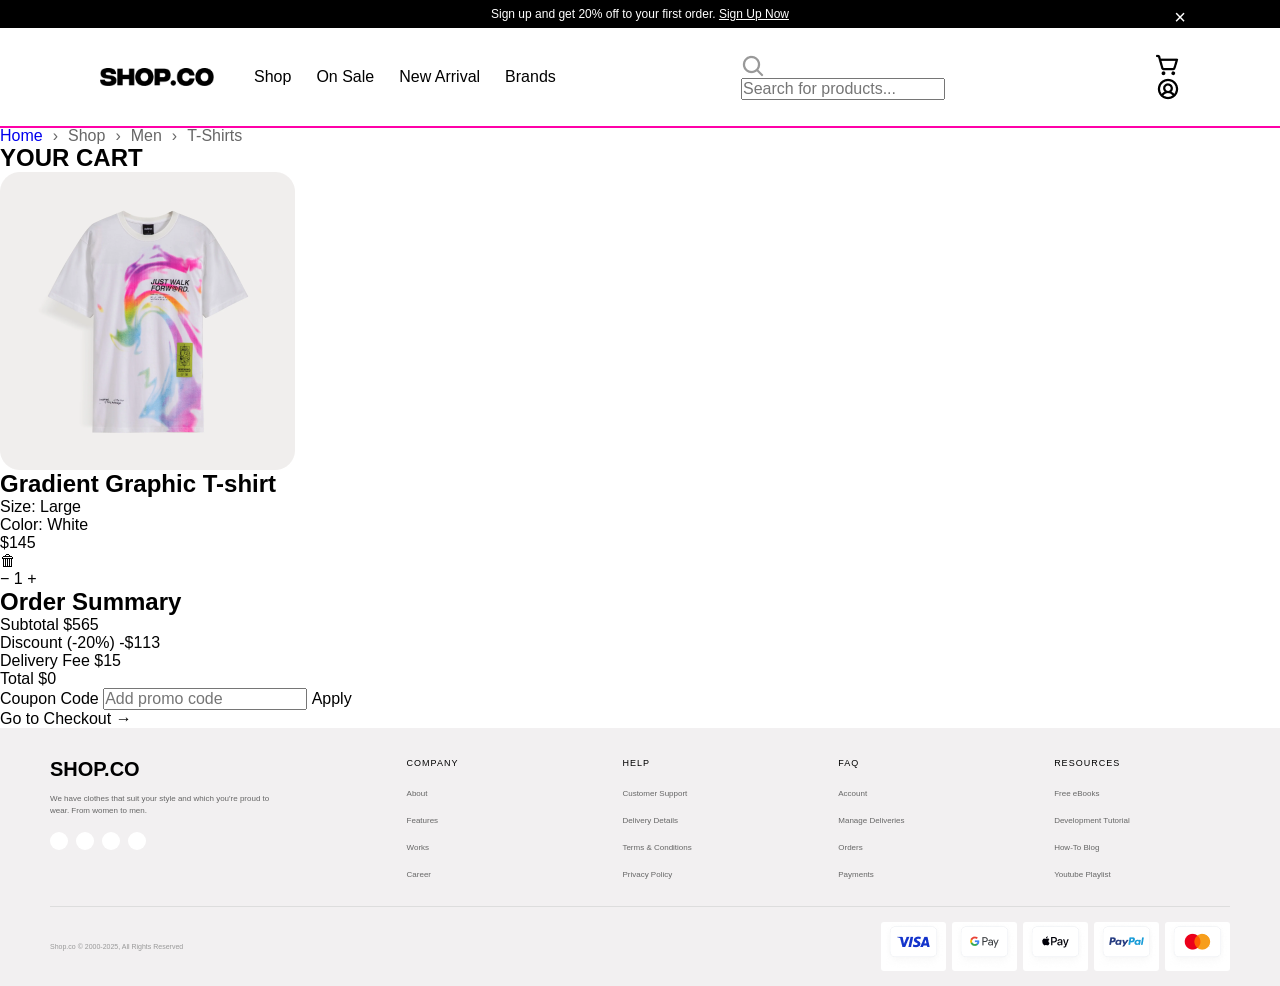
==== cart.html @ 3aab360f "update" ====
<!doctype html>
<html lang="en">

<head>
    <meta charset="UTF-8" />
    <meta name="viewport" content="width=device-width, initial-scale=1.0" />
    <title>Shop.co</title>
    <link rel="stylesheet" href="./main.css" />
</head>

<body>
    <aside class="signup-banner">
        <p class="signup-banner__text">
            Sign up and get 20% off to your first order.
            <a href="#" class="signup-banner__link">Sign Up Now</a>
        </p>

        <button type="button" class="signup-banner__close-btn">&times;</button>
    </aside>

    <main>
        <header class="site-header">
            <nav class="site-header__nav">
                <a href="index.html" class="site-header__logo-link"><img src="/assets/images/SHOP.CO.png"
                        alt="Shop.co Logo " class="site-header__logo" /></a>

                <ul class="site-header__menu">
                    <li class="site-header__menu-item">
                        <a href="" class="site-header__link">Shop</a>
                    </li>
                    <li class="site-header__menu-item">
                        <a href="" class="site-header__link">On Sale</a>
                    </li>
                    <li class="site-header__menu-item">
                        <a href="" class="site-header__link">New Arrival</a>
                    </li>
                    <li class="site-header__menu-item">
                        <a href="" class="site-header__link">Brands</a>
                    </li>
                </ul>

                <div class="site-header__search">
                    <img src="/assets/icons/search.png" alt="Search Icon" class="site-header__search-icon" />
                    <input type="search" placeholder="Search for products..." class="site-header__search-input" />
                </div>

                <div class="site-header__actions">
                    <a href="cart.html"><img src="/assets/icons/cart.png" alt="Go to cart" /></a>
                    <a href=""><img src="/assets/icons/account.png" alt="Account Login" /></a>
                </div>
            </nav>
        </header>

        <section class="cart-page">

            <nav class="product-page__breadcrumbs">
                <a href="index.html" class="product-page__breadcrumb">Home</a>
                <span class="product-page__breadcrumb">›</span>
                <span class="product-page__breadcrumb">Shop</span>
                <span class="product-page__breadcrumb">›</span>
                <span class="product-page__breadcrumb">Men</span>
                <span class="product-page__breadcrumb">›</span>
                <span class="product-page__breadcrumb">T-Shirts</span>
            </nav>


            <h1 class="cart__title">YOUR CART</h1>


            <div class="cart__content">

                <!-- Cart Items -->
                <div class="cart__items">

                    <!-- Cart Item -->
                    <article class="cart-item">

                        <div class="cart-item__image">
                            <img src="./assets/images/products/product 10.png" alt="Gradient Graphic T-shirt">
                        </div>

                        <div class="cart-item__details">

                            <h2 class="cart-item__name">
                                Gradient Graphic T-shirt
                            </h2>

                            <p class="cart-item__option">
                                Size: <span>Large</span>
                            </p>

                            <p class="cart-item__option">
                                Color: <span>White</span>
                            </p>

                            <p class="cart-item__price">
                                $145
                            </p>

                        </div>

                        <button type="button" class="cart-item__remove" aria-label="Remove Gradient Graphic T-shirt">
                            🗑
                        </button>

                        <div class="cart-item__quantity">

                            <button type="button" class="cart-item__quantity-button" aria-label="Decrease quantity">
                                −
                            </button>

                            <span class="cart-item__quantity-value">
                                1
                            </span>

                            <button type="button" class="cart-item__quantity-button" aria-label="Increase quantity">
                                +
                            </button>

                        </div>

                    </article>
                </div>


                <!-- Order Summary -->
                <aside class="order-summary">

                    <h2 class="order-summary__title">
                        Order Summary
                    </h2>

                    <div class="order-summary__row">
                        <span class="order-summary__label">
                            Subtotal
                        </span>
                        <span class="order-summary__value">
                            $565
                        </span>

                    </div>

                    <div class="order-summary__row">

                        <span class="order-summary__label">
                            Discount (-20%)
                        </span>

                        <span class="order-summary__value order-summary__value--discount">
                            -$113
                        </span>

                    </div>


                    <div class="order-summary__row">
                        <span class="order-summary__label">
                            Delivery Fee
                        </span>

                        <span class="order-summary__value">
                            $15
                        </span>
                    </div>


                    <div class="order-summary__total">
                        <span class="order-summary__total-label">
                            Total
                        </span>

                        <span class="order-summary__total-value">
                            $0
                        </span>
                    </div>

                    <form class="order-summary__coupon">

                        <label for="coupon-code" class="order-summary__coupon-label">
                            Coupon Code
                        </label>

                        <input type="text" id="coupon-code" class="order-summary__coupon-input"
                            placeholder="Add promo code">

                        <button type="submit" class="order-summary__coupon-button">
                            Apply
                        </button>

                    </form>

                    <button type="button" class="order-summary__checkout">
                        Go to Checkout
                        <span>→</span>
                    </button>

                </aside>

            </div>

        </section>

    </main>

    <footer class="site-footer">

        <div class="site-footer__container">

            <!-- Footer Main Content -->

            <div class="site-footer__main">

                <!-- Brand -->
                <div class="site-footer__brand">

                    <a href="index.html" class="site-footer__logo">
                        SHOP.CO
                    </a>

                    <p class="site-footer__description">
                        We have clothes that suit your style and
                        which you're proud to wear. From women to men.
                    </p>


                    <!-- Social Media -->

                    <div class="site-footer__social">

                        <a href="#" class="site-footer__social-link" aria-label="Twitter">
                            <img src="/assets/icons/twitter.png" alt="">
                        </a>

                        <a href="#" class="site-footer__social-link" aria-label="Facebook">
                            <img src="/assets/icons/facebook.png" alt="">
                        </a>

                        <a href="#" class="site-footer__social-link" aria-label="Instagram">
                            <img src="/assets/icons/instagram.png" alt="">
                        </a>

                        <a href="#" class="site-footer__social-link" aria-label="GitHub">
                            <img src="/assets/icons/github.png" alt="">
                        </a>

                    </div>

                </div>


                <!-- Company -->

                <nav class="site-footer__column">

                    <h2 class="site-footer__heading">
                        COMPANY
                    </h2>

                    <ul class="site-footer__links">

                        <li class="site-footer__item">
                            <a href="#" class="site-footer__link">
                                About
                            </a>
                        </li>

                        <li class="site-footer__item">
                            <a href="#" class="site-footer__link">
                                Features
                            </a>
                        </li>

                        <li class="site-footer__item">
                            <a href="#" class="site-footer__link">
                                Works
                            </a>
                        </li>

                        <li class="site-footer__item">
                            <a href="#" class="site-footer__link">
                                Career
                            </a>
                        </li>

                    </ul>

                </nav>


                <!-- Help -->

                <nav class="site-footer__column">

                    <h2 class="site-footer__heading">
                        HELP
                    </h2>

                    <ul class="site-footer__links">

                        <li class="site-footer__item">
                            <a href="#" class="site-footer__link">
                                Customer Support
                            </a>
                        </li>

                        <li class="site-footer__item">
                            <a href="#" class="site-footer__link">
                                Delivery Details
                            </a>
                        </li>

                        <li class="site-footer__item">
                            <a href="#" class="site-footer__link">
                                Terms & Conditions
                            </a>
                        </li>

                        <li class="site-footer__item">
                            <a href="#" class="site-footer__link">
                                Privacy Policy
                            </a>
                        </li>

                    </ul>

                </nav>


                <!-- FAQ -->

                <nav class="site-footer__column">

                    <h2 class="site-footer__heading">
                        FAQ
                    </h2>

                    <ul class="site-footer__links">

                        <li class="site-footer__item">
                            <a href="#" class="site-footer__link">
                                Account
                            </a>
                        </li>

                        <li class="site-footer__item">
                            <a href="#" class="site-footer__link">
                                Manage Deliveries
                            </a>
                        </li>

                        <li class="site-footer__item">
                            <a href="#" class="site-footer__link">
                                Orders
                            </a>
                        </li>

                        <li class="site-footer__item">
                            <a href="#" class="site-footer__link">
                                Payments
                            </a>
                        </li>

                    </ul>

                </nav>


                <!-- Resources -->

                <nav class="site-footer__column">

                    <h2 class="site-footer__heading">
                        RESOURCES
                    </h2>

                    <ul class="site-footer__links">

                        <li class="site-footer__item">
                            <a href="#" class="site-footer__link">
                                Free eBooks
                            </a>
                        </li>

                        <li class="site-footer__item">
                            <a href="#" class="site-footer__link">
                                Development Tutorial
                            </a>
                        </li>

                        <li class="site-footer__item">
                            <a href="#" class="site-footer__link">
                                How-To Blog
                            </a>
                        </li>

                        <li class="site-footer__item">
                            <a href="#" class="site-footer__link">
                                Youtube Playlist
                            </a>
                        </li>

                    </ul>

                </nav>

            </div>


            <!-- Footer Bottom -->

            <div class="site-footer__bottom">

                <p class="site-footer__copyright">
                    Shop.co © 2000-2025, All Rights Reserved
                </p>


                <div class="site-footer__payments">

                    <img src="/assets/images/payments/visa.png" alt="Visa" class="site-footer__payment">

                    <img src="/assets/images/payments/mastercard.png" alt="Mastercard" class="site-footer__payment">

                    <img src="/assets/images/payments/paypal.png" alt="PayPal" class="site-footer__payment">

                    <img src="/assets/images/payments/applepay.png" alt="Apple Pay" class="site-footer__payment">

                    <img src="/assets/images/payments/googlepay.png " class="site-footer__payment">

                </div>

            </div>

        </div>

    </footer>
    <script src="/js/productdetails.js"></script>
</body>


</html>
---- main.css ----
* {
  margin: 0;
  padding: 0;
  box-sizing: border-box;
}

html {
  scroll-behavior: smooth;
}

body {
  font-family: Arial, Helvetica, sans-serif;
  color: #000000;
}

button,
input {
  font: inherit;
}

button {
  border: none;
  background: none;
  cursor: pointer;
}

ul {
  list-style: none;
}

img {
  display: block;
  max-width: 100%;
}

.signup-banner {
  position: relative;
  display: flex;
  align-items: center;
  justify-content: center;
  width: 100%;
  min-height: 28px;
  background-color: #000000;
  color: #ffffff;
}
.signup-banner__text {
  font-size: 12px;
}
.signup-banner__link {
  color: #ffffff;
  text-decoration: underline;
}
.signup-banner__link:hover {
  opacity: 0.75;
}
.signup-banner__close-btn {
  background-color: transparent;
  position: absolute;
  top: 20%;
  right: 90px;
  bottom: 30px;
  color: white;
  width: 20px;
  height: 20px;
  cursor: pointer;
  font-size: 20px;
}
.signup-banner__close-btn:hover {
  opacity: 0.7;
}

.site-header {
  width: 100%;
  height: 100px;
  background-color: #ffffff;
  border-bottom: 2px solid #ff00a8;
}
.site-header__nav {
  display: flex;
  align-items: center;
  justify-content: space-between;
  height: 100%;
  margin: 0 100px 0 100px;
}
.site-header__logo-link {
  display: block;
  align-items: center;
  flex-shrink: 0;
}
.site-header__logo {
  display: block;
  width: 114px;
  height: auto;
}
.site-header__menu {
  display: flex;
  align-items: center;
  gap: 25px;
  list-style: none;
  margin-left: 40px;
  padding: 0;
}
.site-header__menu__menu-item {
  text-decoration: none;
}
.site-header__link {
  display: flex;
  align-items: center;
  color: #000000;
  text-decoration: none;
}
.site-header__link:hover {
  opacity: 0.7;
}
.site-header__search {
  position: relative;
  flex: 1;
  max-width: 415px;
  margin-left: auto;
}

.hero {
  position: relative;
  display: flex;
  width: 100%;
  overflow: hidden;
  background-color: #f2f0f1;
}
.hero__content {
  position: relative;
  z-index: 2;
  padding-top: 66px;
  padding-left: 72px;
}
.hero__title {
  width: 650px;
  height: auto;
  line-height: 0.85;
  margin: 0;
  color: #000000;
  font-size: 64px;
  font-weight: 900;
  letter-spacing: -2.5px;
}
.hero__subtitle {
  position: relative;
  padding-left: 10px;
  max-width: 500px;
  margin-top: 18px;
  font-weight: 400;
  color: #666666;
  font-size: 13px;
  line-height: 1.5;
}
.hero__cta-btn {
  background-color: #000000;
  color: #ffffff;
  width: 26%;
  height: 40px;
  border-radius: 55px;
  margin-top: 16px;
  font-weight: 500;
  cursor: pointer;
}
.hero__cta-btn:hover {
  background-color: #2c2828;
  transform: translateY(-1px);
}
.hero__statistics {
  display: flex;
  align-items: center;
  margin-top: 34px;
  height: 74px;
}
.hero__stats {
  padding: 0 20px;
  border-right: 1px solid #d7d7d7;
}
.hero__stats:first-child {
  padding-left: 0;
}
.hero__stats:last-child {
  border-right: none;
}
.hero__stats h3 {
  margin: 0;
  font-size: 30px;
  font-weight: 700;
  line-height: 1;
}
.hero__stats p {
  color: rgba(0, 0, 0, 0.6);
  line-height: 1.3;
  font-size: 11px;
  margin-top: 5px;
}

.hero-image {
  position: absolute;
  top: 0;
  right: 0;
  width: 100%;
  height: 100%;
  display: flex;
  align-items: flex-end;
  justify-content: flex-end;
  z-index: 1;
}
.hero-image img {
  display: block;
  width: 100%;
  height: 100%;
  -o-object-fit: contain;
     object-fit: contain;
  -o-object-position: bottom right;
     object-position: bottom right;
}

.brands-showing {
  width: 100%;
  border: 2px solid black;
  height: 122px;
  background-color: #000000;
  display: flex;
  align-items: center;
}
.brands-showing__list {
  width: 100%;
  display: flex;
  align-items: center;
  justify-content: space-evenly;
}

.product-section {
  width: 100%;
  display: flex;
  align-items: center;
  justify-content: center;
  position: relative;
}
.product-section__title {
  position: absolute;
  top: 60px;
  font-weight: 700;
  font-size: 48px;
  line-height: 100%;
  height: 50px;
}
.product-section__container {
  display: flex;
  align-items: center;
  justify-content: space-evenly;
  margin-top: 140px;
  gap: 25px;
}
.product-section a {
  position: absolute;
  top: 100%;
  left: 50%;
  transform: translate(-50%, -50%);
  margin-top: 65px;
}

.product-section2 {
  width: 100%;
  display: flex;
  align-items: center;
  justify-content: center;
  position: relative;
}
.product-section2__title {
  position: absolute;
  top: 160px;
  font-weight: 700;
  font-size: 48px;
  line-height: 100%;
  height: 50px;
}
.product-section2__container {
  display: flex;
  align-items: center;
  justify-content: space-evenly;
  margin-top: 240px;
  gap: 25px;
}
.product-section2 a {
  position: absolute;
  top: 100%;
  left: 50%;
  transform: translate(-50%, -50%);
  margin-top: 65px;
}

.product-card {
  cursor: pointer;
}

.dress-style {
  width: 100%;
  padding: 40px 0;
  background-color: #ffffff;
}
.dress-style__container {
  width: calc(100% - 32px);
  max-width: 1080px;
  margin: 80px 100px;
  padding: 30px 24px;
  background-color: #f2f0f1;
  border-radius: 16px;
}
.dress-style__title {
  margin: 0 0 24px;
  color: #000000;
  font-size: 26px;
  font-weight: 900;
  line-height: 1;
  text-align: center;
  text-transform: uppercase;
  letter-spacing: -0.8px;
}
.dress-style__grid {
  display: grid;
  /* FIXED: Changed from 108px to 190px or 240px so models/dresses are actually visible */
  grid-template-columns: repeat(3, 1fr);
  grid-template-rows: repeat(2, 240px);
  gap: 16px; /* Slightly wider gap looks cleaner for cards */
}
.dress-style__card {
  position: relative;
  width: 100%; /* FIXED: Forces card to fill its grid slot width */
  height: 100%; /* FIXED: Forces card to fill its grid slot height */
  overflow: hidden;
  border-radius: 12px; /* Standard card curve */
  background-color: #ffffff;
  /* Modifiers integrated inside the nesting */
}
.dress-style__card--casual {
  grid-column: 1;
  grid-row: 1;
}
.dress-style__card--casual .dress-style__image {
  -o-object-position: center 20%;
     object-position: center 20%;
}
.dress-style__card--casual { /* Higher crop for portrait look */ }
.dress-style__card--formal {
  grid-column: 2/4;
  grid-row: 1;
}
.dress-style__card--formal .dress-style__image {
  -o-object-position: center 30%;
     object-position: center 30%;
}
.dress-style__card--formal { /* Wide landscape card crop */ }
.dress-style__card--party {
  grid-column: 1/3;
  grid-row: 2;
}
.dress-style__card--party .dress-style__image {
  -o-object-position: center 30%;
     object-position: center 30%;
}
.dress-style__card--party { /* Wide landscape card crop */ }
.dress-style__card--gym {
  grid-column: 3;
  grid-row: 2;
}
.dress-style__card--gym .dress-style__image {
  -o-object-position: center 15%;
     object-position: center 15%;
}
.dress-style__card--gym { /* Higher crop for vertical fitness photos */ }
.dress-style__image {
  position: absolute;
  top: 0;
  left: 0;
  width: 100%;
  height: 100%;
  display: block;
  -o-object-fit: cover;
     object-fit: cover; /* Keeps aspect ratio clean */
  z-index: 1;
}
.dress-style__name {
  position: absolute;
  top: 20px; /* Clean padding from top */
  left: 24px; /* Clean padding from left */
  z-index: 2;
  margin: 0;
  color: #000000;
  font-size: 18px; /* Slightly larger for design hierarchy */
  font-weight: 700;
  line-height: 1;
  pointer-events: none;
}

.testimonials {
  width: 100%;
  height: 480px;
}
.testimonials__container {
  margin: 0 auto;
  width: 1180px;
}
.testimonials__header {
  display: flex;
  align-items: center;
  justify-content: space-between;
}
.testimonials__title {
  margin: 0;
  color: #000000;
  font-size: 48px;
  font-weight: 900;
  line-height: 1;
}
.testimonials__controls {
  display: flex;
  align-items: center;
  gap: 12px;
}
.testimonials__controls {
  border: none;
  cursor: pointer;
}
.testimonials__controls:hover {
  opacity: 0.55;
}

.testimonials_list {
  display: flex;
  align-items: center;
  justify-content: space-between;
  gap: 20px;
  margin-top: 40px;
}

.testimonial-card {
  height: 240px;
  width: 400px;
  border: 2px solid #c4c2c2;
  border-radius: 12px;
  padding: 28px 32px;
  align-items: center;
  gap: 5px .testimonial-card __customer;
  gap-display: flex;
  gap-align-items: center;
}
.testimonial-card__stars {
  color: #ffc633;
  font-size: 22px;
}
.testimonial-card__name {
  font-size: 20px;
  font-weight: 700;
}
.testimonial-card__verified {
  color: #ffffff;
  background-color: #00a67d;
  width: 12px;
  height: 12px;
  display: flex;
  align-items: center;
  justify-content: center;
  border-radius: 50%;
  font-size: 8px;
}
.testimonial-card__review {
  margin-top: 12px;
  color: #666666;
  line-height: 1.4;
}

.newsletter {
  width: 100%;
  height: 300px;
}
.newsletter__container {
  width: auto;
  height: 180px;
  margin: 0 100px 0 100px;
  background-color: #000000;
  color: #ffffff;
  border-radius: 30px;
  padding: 43px 0 43px 64px;
  display: flex;
  align-items: center;
  justify-content: space-between;
  gap: 200px;
}
.newsletter__title {
  width: 90%;
  font-size: 40px;
  font-weight: 800;
  line-height: 1;
}

.newsletter__form {
  width: 450px;
  margin-right: 64px;
  display: flex;
  flex-direction: column;
  gap: 7px;
}

.newsletter__label {
  position: absolute;
  width: 1px;
  height: 1px;
  overflow: hidden;
}

.newsletter__input {
  width: 100%;
  height: 38px;
  padding: 0 14px;
  border: none;
  border-radius: 20px;
  background-color: #ffffff;
  font-size: 8px;
  outline: none;
}

.newsletter__input::-moz-placeholder {
  color: #999999;
  font-size: 12px;
  padding-left: 5px;
}

.newsletter__input::placeholder {
  color: #999999;
  font-size: 12px;
  padding-left: 5px;
}

.newsletter__button {
  width: 100%;
  height: 38px;
  border: none;
  border-radius: 20px;
  background-color: #ffffff;
  color: #000000;
  font-size: 12px;
  font-weight: 500;
  cursor: pointer;
}

.newsletter__button:hover {
  background-color: #eeeeee;
}

.site-footer {
  width: 100%;
  height: auto;
  padding: 30px 0 15px;
  background-color: #f2f0f1;
  color: #000000;
}

.site-footer__container {
  width: calc(100% - 72px);
  max-width: 1180px;
  margin: 0 auto;
}

/* --------------------------------
   Main Footer
-------------------------------- */
.site-footer__main {
  display: grid;
  grid-template-columns: 1.8fr repeat(4, 1fr);
  gap: 40px;
  padding-bottom: 25px;
}

/* --------------------------------
   Brand
-------------------------------- */
.site-footer__logo {
  display: inline-block;
  margin-bottom: 12px;
  color: #000000;
  font-size: 20px;
  font-weight: 900;
  text-decoration: none;
}

.site-footer__description {
  max-width: 220px;
  margin: 0;
  color: #666666;
  font-size: 8px;
  line-height: 1.5;
}

/* --------------------------------
   Social Icons
-------------------------------- */
.site-footer__social {
  display: flex;
  gap: 8px;
  margin-top: 15px;
}

.site-footer__social-link {
  display: flex;
  align-items: center;
  justify-content: center;
  width: 18px;
  height: 18px;
  border-radius: 50%;
  background-color: #ffffff;
}

.site-footer__social-link img {
  width: 10px;
  height: 10px;
  -o-object-fit: contain;
     object-fit: contain;
}

/* --------------------------------
   Footer Columns
-------------------------------- */
.site-footer__column {
  min-width: 0;
}

.site-footer__heading {
  margin: 0 0 14px;
  font-size: 9px;
  font-weight: 500;
  letter-spacing: 1px;
}

.site-footer__links {
  display: flex;
  flex-direction: column;
  gap: 9px;
  margin: 0;
  padding: 0;
  list-style: none;
}

.site-footer__link {
  color: #666666;
  font-size: 8px;
  text-decoration: none;
}

.site-footer__link:hover {
  color: #000000;
}

/* --------------------------------
   Bottom Footer
-------------------------------- */
.site-footer__bottom {
  display: flex;
  align-items: center;
  justify-content: space-between;
  padding-top: 15px;
  border-top: 1px solid #dddddd;
}

.site-footer__copyright {
  margin: 0;
  color: #999999;
  font-size: 7px;
}

.site-footer__payments {
  display: flex;
  align-items: center;
  gap: 6px;
}

.site-footer__payment {
  -o-object-fit: contain;
     object-fit: contain;
  background-color: #ffffff;
  border-radius: 3px;
}

.product-page {
  padding-left: 100px;
}
.product-page__breadcrumbs {
  display: flex;
  gap: 10px;
  font-size: 16px;
  line-height: 100%;
  font-weight: 400;
  color: rgba(0, 0, 0, 0.6);
}
.product-page__breadcrumb {
  text-decoration: none;
}

.product-details {
  width: 100%;
  display: grid;
  grid-template-columns: repeat(2, 450px);
  gap: 40px;
  margin-top: 36px;
}
.product-details__image-container {
  width: 450px;
  height: 530px;
}
.product-details__image {
  width: 450px;
  height: auto;
}
.product-details__content {
  padding: 10px 0;
}
.product-details__title {
  font-size: 40px;
  font-weight: 800;
}
.product-details__rating {
  display: flex;
  align-items: center;
  justify-content: flex-start;
  gap: 10px;
}
.product-details__stars {
  color: #ffc633;
  font-size: 25px;
}
.product-details__rating-value {
  display: flex;
  align-items: center;
  font-size: 20px;
  margin-top: 5px;
}
.product-details__pricing {
  margin-top: 15px;
  font-weight: 700;
  font-size: 32px;
}
.product-details__description, .product-details__option {
  font-weight: 400;
  font-size: 16px;
  line-height: 22px;
  color: rgba(0, 0, 0, 0.6);
  margin-top: 20px;
}
.product-details__purchase {
  display: flex;
  gap: 15px;
  margin-top: 25px;
}
.product-details__quantity {
  width: 150px;
  display: flex;
  align-items: center;
  justify-content: space-between;
  width: 140px;
  padding: 8px 15px;
  background-color: #F0EEED;
  border-radius: 20px;
  font-size: 20px;
  cursor: pointer;
}
.product-details__add-button {
  background-color: #000000;
  width: 400px;
  color: #ffffff;
  border-radius: 60px;
  padding: 15px;
  font-weight: 500;
}

.login-page {
  width: 100%;
  height: auto;
}
.login-page__container {
  width: 40%;
  height: 400px;
  border-radius: 20px;
  background-color: #F0F2F1;
  display: flex;
  flex-direction: column;
  align-items: center;
  margin-left: 65vh;
  margin-top: 10vh;
  padding-top: 50px;
  gap: 25px;
}
.login-page__email, .login-page__password {
  border-radius: 50%;
}
.login-page__email-input, .login-page__password-input {
  width: 100%;
  height: 40px;
  font-size: 20px;
  border-radius: 15px;
  padding: 0 20px;
  background-color: #F0F2F1;
  border: solid #d0d4d4;
}
.login-page__btn {
  width: 22%;
  height: 50px;
  border-radius: 15px;
  background-color: #000000;
  color: #ffffff;
  border: none;
}
.login-page__btn:hover {
  background-color: rgb(54, 53, 53);
  box-shadow: 0 4px 6px -1px rgba(37, 99, 235, 0.2);
  transform: translateY(1px);
}/*# sourceMappingURL=main.css.map */
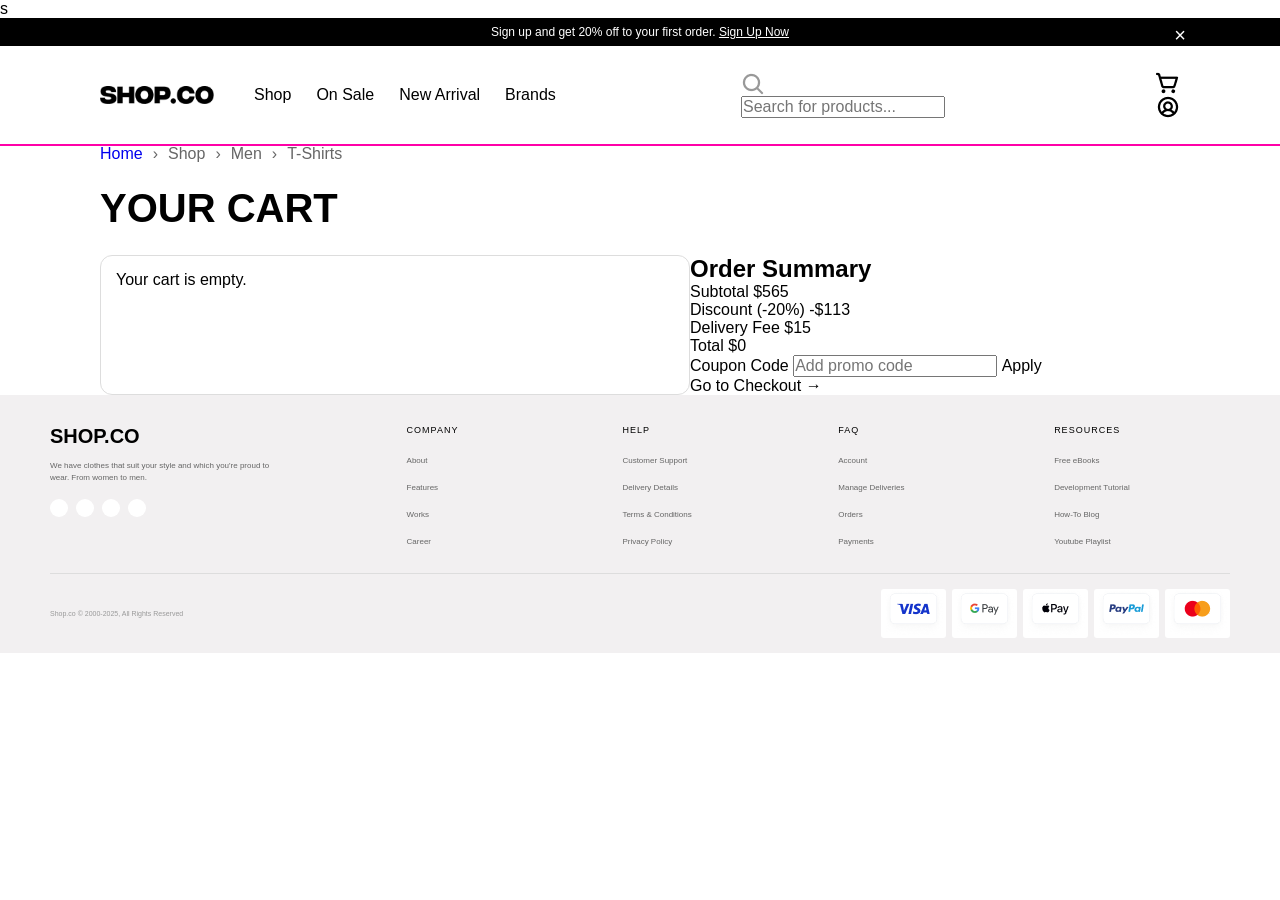
==== commit d9f56351: "not done" ====
--- a/cart.html
+++ b/cart.html
@@ -5,10 +5,10 @@
     <meta charset="UTF-8" />
     <meta name="viewport" content="width=device-width, initial-scale=1.0" />
     <title>Shop.co</title>
-    <link rel="stylesheet" href="./main.css" />
+    <link rel="stylesheet" href="main.css" />
 </head>
 
-<body>
+<body>s
     <aside class="signup-banner">
         <p class="signup-banner__text">
             Sign up and get 20% off to your first order.
@@ -53,14 +53,14 @@
 
         <section class="cart-page">
 
-            <nav class="product-page__breadcrumbs">
-                <a href="index.html" class="product-page__breadcrumb">Home</a>
-                <span class="product-page__breadcrumb">›</span>
-                <span class="product-page__breadcrumb">Shop</span>
-                <span class="product-page__breadcrumb">›</span>
-                <span class="product-page__breadcrumb">Men</span>
-                <span class="product-page__breadcrumb">›</span>
-                <span class="product-page__breadcrumb">T-Shirts</span>
+            <nav class="cart-page__breadcrumbs">
+                <a href="index.html" class="cart-page__breadcrumb">Home</a>
+                <span class="cart-page__breadcrumb">›</span>
+                <span class="cart-page__breadcrumb">Shop</span>
+                <span class="cart-page__breadcrumb">›</span>
+                <span class="cart-page__breadcrumb">Men</span>
+                <span class="cart-page__breadcrumb">›</span>
+                <span class="cart-page__breadcrumb">T-Shirts</span>
             </nav>
 
 
@@ -73,9 +73,9 @@
                 <div class="cart__items">
 
                     <!-- Cart Item -->
-                    <article class="cart-item">
-
-                        <div class="cart-item__image">
+                    <article class="cart__item">
+
+                        <div class="cart__item__image">
                             <img src="./assets/images/products/product 10.png" alt="Gradient Graphic T-shirt">
                         </div>
 
@@ -434,7 +434,8 @@
         </div>
 
     </footer>
-    <script src="/js/productdetails.js"></script>
+    <script src="/js/product.js"></script>
+    <script src="/js/cart.js"></script>
 </body>
 
 
--- a/main.css
+++ b/main.css
@@ -814,4 +814,42 @@
   background-color: rgb(54, 53, 53);
   box-shadow: 0 4px 6px -1px rgba(37, 99, 235, 0.2);
   transform: translateY(1px);
+}
+
+.cart-page {
+  padding-left: 100px;
+}
+.cart-page__breadcrumbs {
+  display: flex;
+  gap: 10px;
+  font-size: 16px;
+  line-height: 100%;
+  font-weight: 400;
+  color: rgba(0, 0, 0, 0.6);
+}
+.cart-page__breadcrumb {
+  text-decoration: none;
+}
+
+.cart__title {
+  font-weight: 700;
+  font-size: 40px;
+  letter-spacing: 0%;
+  margin-top: 24px;
+}
+
+.cart__content {
+  margin-top: 24px;
+  width: 100%;
+  display: flex;
+}
+.cart__items {
+  width: 50%;
+  border: 1px solid #ddd;
+  border-radius: 12px;
+  padding: 15px;
+}
+
+.cart__item {
+  display: flex;
 }/*# sourceMappingURL=main.css.map */
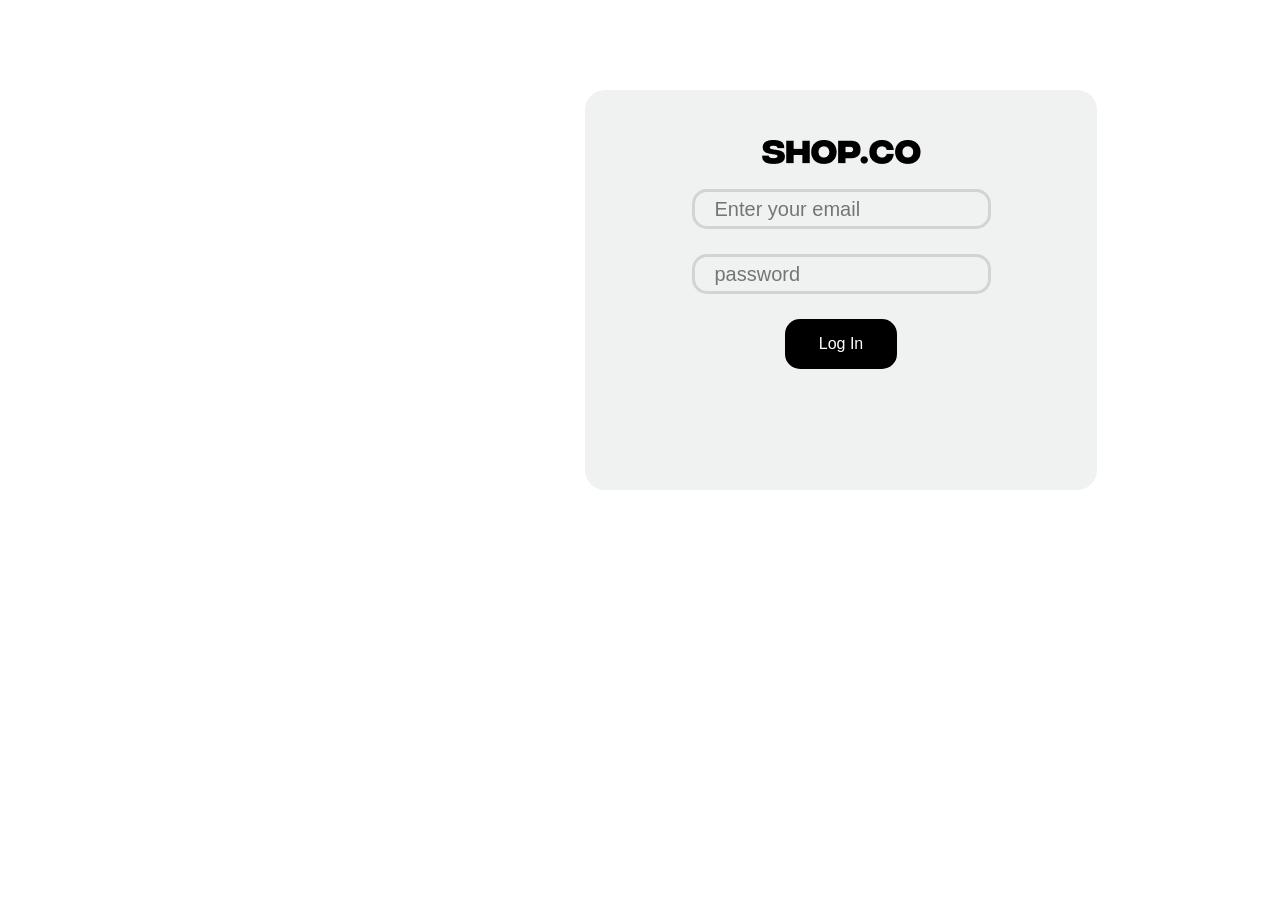
==== commit 3add71fe: "done" ====
--- a/cart.html
+++ b/cart.html
@@ -70,12 +70,12 @@
             <div class="cart__content">
 
                 <!-- Cart Items -->
-                <div class="cart__items">
+                <div class="cart-items">
 
                     <!-- Cart Item -->
-                    <article class="cart__item">
-
-                        <div class="cart__item__image">
+                    <article class="cart-item">
+
+                        <div class="cart-item__image">
                             <img src="./assets/images/products/product 10.png" alt="Gradient Graphic T-shirt">
                         </div>
 
@@ -98,32 +98,24 @@
                             </p>
 
                         </div>
-
-                        <button type="button" class="cart-item__remove" aria-label="Remove Gradient Graphic T-shirt">
-                            🗑
-                        </button>
+                        <button type="button" class="cart-item__remove" aria-label="Remove Gradient Graphic T-shirt"> 🗑</button>
 
                         <div class="cart-item__quantity">
-
                             <button type="button" class="cart-item__quantity-button" aria-label="Decrease quantity">
-                                −
+                                -
                             </button>
-
                             <span class="cart-item__quantity-value">
                                 1
                             </span>
-
                             <button type="button" class="cart-item__quantity-button" aria-label="Increase quantity">
                                 +
                             </button>
 
                         </div>
-
                     </article>
                 </div>
 
 
-                <!-- Order Summary -->
                 <aside class="order-summary">
 
                     <h2 class="order-summary__title">
@@ -205,28 +197,17 @@
     <footer class="site-footer">
 
         <div class="site-footer__container">
-
-            <!-- Footer Main Content -->
-
             <div class="site-footer__main">
-
-                <!-- Brand -->
                 <div class="site-footer__brand">
-
                     <a href="index.html" class="site-footer__logo">
                         SHOP.CO
                     </a>
-
                     <p class="site-footer__description">
                         We have clothes that suit your style and
                         which you're proud to wear. From women to men.
                     </p>
 
-
-                    <!-- Social Media -->
-
                     <div class="site-footer__social">
-
                         <a href="#" class="site-footer__social-link" aria-label="Twitter">
                             <img src="/assets/icons/twitter.png" alt="">
                         </a>
@@ -244,11 +225,7 @@
                         </a>
 
                     </div>
-
-                </div>
-
-
-                <!-- Company -->
+                </div>
 
                 <nav class="site-footer__column">
 
@@ -281,13 +258,10 @@
                                 Career
                             </a>
                         </li>
-
                     </ul>
 
                 </nav>
 
-
-                <!-- Help -->
 
                 <nav class="site-footer__column">
 
@@ -320,16 +294,10 @@
                                 Privacy Policy
                             </a>
                         </li>
-
                     </ul>
-
                 </nav>
 
-
-                <!-- FAQ -->
-
                 <nav class="site-footer__column">
-
                     <h2 class="site-footer__heading">
                         FAQ
                     </h2>
@@ -364,9 +332,6 @@
 
                 </nav>
 
-
-                <!-- Resources -->
-
                 <nav class="site-footer__column">
 
                     <h2 class="site-footer__heading">
@@ -404,39 +369,22 @@
                 </nav>
 
             </div>
-
-
-            <!-- Footer Bottom -->
-
             <div class="site-footer__bottom">
-
                 <p class="site-footer__copyright">
                     Shop.co © 2000-2025, All Rights Reserved
                 </p>
-
-
                 <div class="site-footer__payments">
-
                     <img src="/assets/images/payments/visa.png" alt="Visa" class="site-footer__payment">
-
                     <img src="/assets/images/payments/mastercard.png" alt="Mastercard" class="site-footer__payment">
-
                     <img src="/assets/images/payments/paypal.png" alt="PayPal" class="site-footer__payment">
-
                     <img src="/assets/images/payments/applepay.png" alt="Apple Pay" class="site-footer__payment">
-
                     <img src="/assets/images/payments/googlepay.png " class="site-footer__payment">
-
-                </div>
-
+                </div>
             </div>
-
         </div>
-
     </footer>
     <script src="/js/product.js"></script>
     <script src="/js/cart.js"></script>
 </body>
 
-
 </html>
--- a/main.css
+++ b/main.css
@@ -73,7 +73,6 @@
   width: 100%;
   height: 100px;
   background-color: #ffffff;
-  border-bottom: 2px solid #ff00a8;
 }
 .site-header__nav {
   display: flex;
@@ -115,14 +114,33 @@
 .site-header__search {
   position: relative;
   flex: 1;
-  max-width: 415px;
-  margin-left: auto;
+  width: 550px;
+  display: flex;
+  align-items: center;
+  justify-content: center;
+}
+.site-header__search-input {
+  background-color: #f2f0f1;
+  border-radius: 30px;
+  width: 80%;
+  height: 40px;
+  border: none;
+  padding-left: 52px;
+}
+.site-header__search-icon {
+  position: absolute;
+  left: 80px;
+}
+.site-header__actions {
+  display: flex;
+  gap: 15px;
 }
 
 .hero {
   position: relative;
   display: flex;
   width: 100%;
+  height: 600px;
   overflow: hidden;
   background-color: #f2f0f1;
 }
@@ -241,7 +259,7 @@
 .product-section__title {
   position: absolute;
   top: 60px;
-  font-weight: 700;
+  font-weight: 900;
   font-size: 48px;
   line-height: 100%;
   height: 50px;
@@ -271,7 +289,7 @@
 .product-section2__title {
   position: absolute;
   top: 160px;
-  font-weight: 700;
+  font-weight: 900;
   font-size: 48px;
   line-height: 100%;
   height: 50px;
@@ -293,6 +311,9 @@
 
 .product-card {
   cursor: pointer;
+}
+.product-card__stars {
+  color: #ffc633;
 }
 
 .dress-style {
@@ -832,7 +853,7 @@
 }
 
 .cart__title {
-  font-weight: 700;
+  font-weight: 900;
   font-size: 40px;
   letter-spacing: 0%;
   margin-top: 24px;
@@ -842,14 +863,237 @@
   margin-top: 24px;
   width: 100%;
   display: flex;
+  gap: 20px;
 }
 .cart__items {
   width: 50%;
   border: 1px solid #ddd;
   border-radius: 12px;
   padding: 15px;
-}
-
-.cart__item {
-  display: flex;
+  width: 700px;
+  height: 330px;
+}
+
+.cart-item {
+  position: relative;
+  display: flex;
+  padding: 10px;
+  gap: 50px .cart-item __image;
+  gap-width: auto;
+  gap-height: auto;
+  gap-border-radius: 8px;
+}
+
+.cart-item__details {
+  margin-left: 200px;
+}
+
+.cart-item__name {
+  margin: 0 0 5px;
+  font-size: 15px;
+  font-weight: 600;
+}
+
+.cart-item__option {
+  margin: 2px 0;
+  font-size: 11px;
+  color: #777;
+}
+
+.cart-item__option span {
+  color: #333;
+}
+
+.cart-item__price {
+  margin: 8px 0 0;
+  font-size: 16px;
+  font-weight: 600;
+}
+
+/* Remove */
+.cart-item__remove {
+  position: absolute;
+  top: 12px;
+  right: 5px;
+  border: none;
+  background: transparent;
+  color: #ff3333;
+  font-size: 14px;
+  cursor: pointer;
+}
+
+/* Quantity */
+.cart-item__quantity {
+  position: absolute;
+  right: 5px;
+  bottom: 15px;
+  display: flex;
+  align-items: center;
+  gap: 15px;
+  padding: 7px 12px;
+  border-radius: 20px;
+  background-color: #f0f0f0;
+  margin-left: 50px;
+}
+
+.cart-item__quantity-button {
+  border: none;
+  background: transparent;
+  font-size: 16px;
+  cursor: pointer;
+}
+
+.cart-item__quantity-value {
+  font-size: 13px;
+}
+
+/* =========================
+   ORDER SUMMARY
+========================= */
+.order-summary {
+  height: -moz-fit-content;
+  height: fit-content;
+  padding: 20px;
+  border: 1px solid #ddd;
+  border-radius: 12px;
+}
+
+.order-summary__title {
+  margin: 0 0 20px;
+  font-size: 18px;
+}
+
+/* Summary Rows */
+.order-summary__row {
+  display: flex;
+  justify-content: space-between;
+  margin-bottom: 15px;
+  font-size: 14px;
+}
+
+.order-summary__label {
+  color: #777;
+}
+
+.order-summary__value {
+  font-weight: 500;
+}
+
+.order-summary__value--discount {
+  color: #ff3333;
+}
+
+/* Total */
+.order-summary__total {
+  display: flex;
+  justify-content: space-between;
+  margin-top: 20px;
+  padding-top: 15px;
+  border-top: 1px solid #ddd;
+}
+
+.order-summary__total-label {
+  font-size: 15px;
+}
+
+.order-summary__total-value {
+  font-size: 18px;
+  font-weight: 600;
+}
+
+/* =========================
+   COUPON
+========================= */
+.order-summary__coupon {
+  display: flex;
+  gap: 10px;
+  margin-top: 20px;
+}
+
+.order-summary__coupon-label {
+  display: none;
+}
+
+.order-summary__coupon-input {
+  flex: 1;
+  min-width: 0;
+  padding: 10px 15px;
+  border: none;
+  border-radius: 20px;
+  background-color: #f0f0f0;
+  outline: none;
+}
+
+.order-summary__coupon-button {
+  padding: 10px 20px;
+  border: none;
+  border-radius: 20px;
+  background-color: #000;
+  color: #fff;
+  cursor: pointer;
+}
+
+/* =========================
+   CHECKOUT
+========================= */
+.order-summary__checkout {
+  width: 100%;
+  margin-top: 15px;
+  padding: 13px;
+  border: none;
+  border-radius: 25px;
+  background-color: #000;
+  color: #fff;
+  cursor: pointer;
+}
+
+.order-summary__checkout span {
+  margin-left: 8px;
+}
+
+/* Empty Cart */
+.cart__empty {
+  padding: 40px;
+  text-align: center;
+  color: #777;
+}
+
+/* =========================
+   RESPONSIVE
+========================= */
+@media (max-width: 768px) {
+  .cart-page {
+    padding: 30px 5%;
+  }
+  .cart__title {
+    font-size: 30px;
+  }
+  .cart__content {
+    grid-template-columns: 1fr;
+  }
+}
+@media (max-width: 480px) {
+  .cart-item {
+    min-height: 120px;
+  }
+  .cart-item__image {
+    width: 70px;
+    height: 70px;
+  }
+  .cart-item__quantity {
+    right: 0;
+    bottom: 10px;
+  }
+  .cart-item__name {
+    font-size: 13px;
+  }
+  .cart-item__price {
+    font-size: 14px;
+  }
+  .order-summary__coupon {
+    flex-wrap: wrap;
+  }
+  .order-summary__coupon-input {
+    width: 100%;
+  }
 }/*# sourceMappingURL=main.css.map */
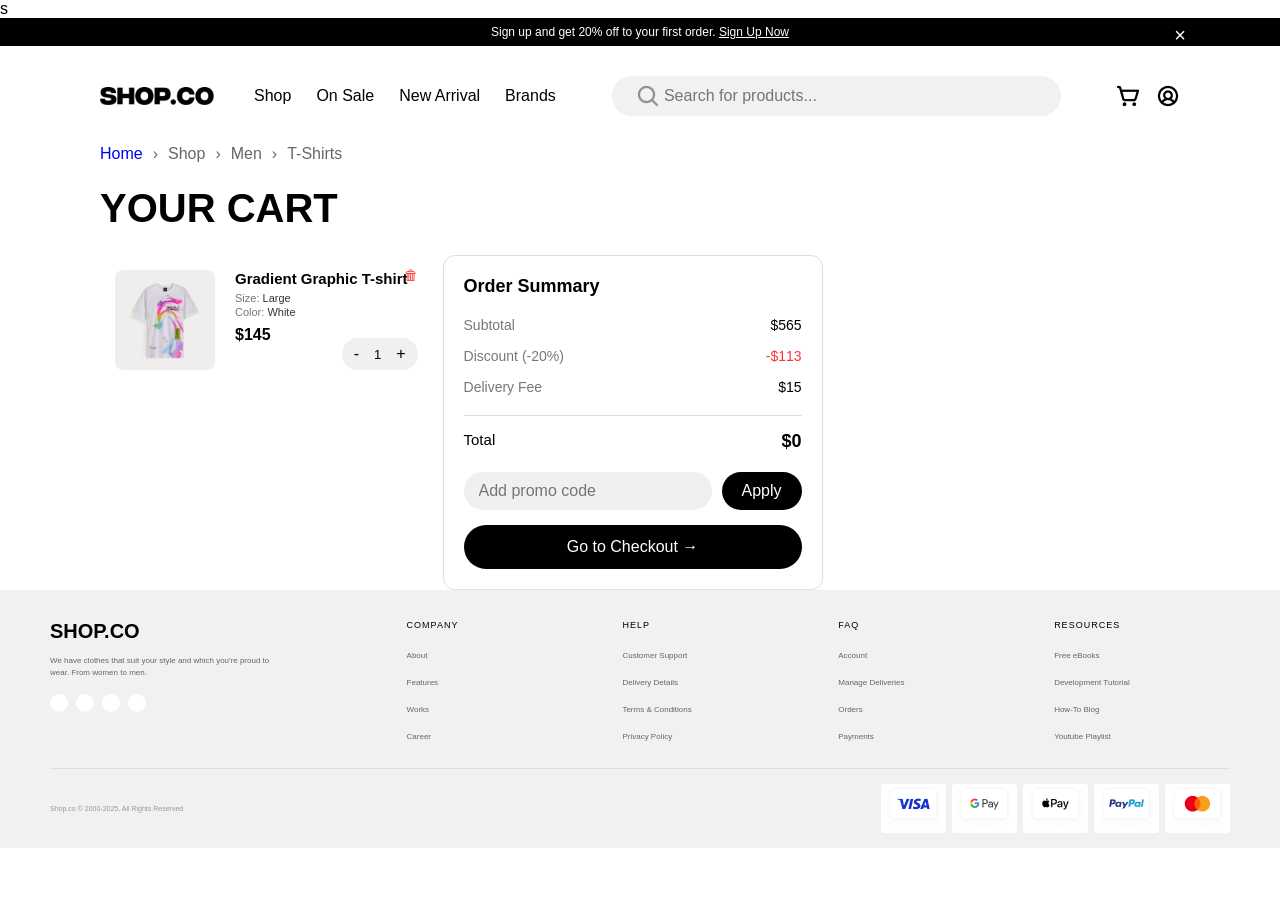
==== commit 2b8806b9: "done" ====
--- a/cart.html
+++ b/cart.html
@@ -21,7 +21,7 @@
     <main>
         <header class="site-header">
             <nav class="site-header__nav">
-                <a href="index.html" class="site-header__logo-link"><img src="/assets/images/SHOP.CO.png"
+                <a href="index.html" class="site-header__logo-link"><img src="assets/images/SHOP.CO.png"
                         alt="Shop.co Logo " class="site-header__logo" /></a>
 
                 <ul class="site-header__menu">
@@ -40,13 +40,13 @@
                 </ul>
 
                 <div class="site-header__search">
-                    <img src="/assets/icons/search.png" alt="Search Icon" class="site-header__search-icon" />
+                    <img src="assets/icons/search.png" alt="Search Icon" class="site-header__search-icon" />
                     <input type="search" placeholder="Search for products..." class="site-header__search-input" />
                 </div>
 
                 <div class="site-header__actions">
-                    <a href="cart.html"><img src="/assets/icons/cart.png" alt="Go to cart" /></a>
-                    <a href=""><img src="/assets/icons/account.png" alt="Account Login" /></a>
+                    <a href="cart.html"><img src="assets/icons/cart.png" alt="Go to cart" /></a>
+                    <a href=""><img src="assets/icons/account.png" alt="Account Login" /></a>
                 </div>
             </nav>
         </header>
@@ -66,29 +66,20 @@
 
             <h1 class="cart__title">YOUR CART</h1>
 
-
             <div class="cart__content">
-
-                <!-- Cart Items -->
                 <div class="cart-items">
-
-                    <!-- Cart Item -->
                     <article class="cart-item">
-
                         <div class="cart-item__image">
-                            <img src="./assets/images/products/product 10.png" alt="Gradient Graphic T-shirt">
+                            <img src="assets/images/products/product 10.png" alt="Gradient Graphic T-shirt">
                         </div>
 
                         <div class="cart-item__details">
-
                             <h2 class="cart-item__name">
                                 Gradient Graphic T-shirt
                             </h2>
-
                             <p class="cart-item__option">
                                 Size: <span>Large</span>
                             </p>
-
                             <p class="cart-item__option">
                                 Color: <span>White</span>
                             </p>
@@ -133,28 +124,22 @@
                     </div>
 
                     <div class="order-summary__row">
-
                         <span class="order-summary__label">
                             Discount (-20%)
                         </span>
-
                         <span class="order-summary__value order-summary__value--discount">
                             -$113
                         </span>
-
-                    </div>
-
+                    </div>
 
                     <div class="order-summary__row">
                         <span class="order-summary__label">
                             Delivery Fee
                         </span>
-
                         <span class="order-summary__value">
                             $15
                         </span>
                     </div>
-
 
                     <div class="order-summary__total">
                         <span class="order-summary__total-label">
@@ -167,7 +152,6 @@
                     </div>
 
                     <form class="order-summary__coupon">
-
                         <label for="coupon-code" class="order-summary__coupon-label">
                             Coupon Code
                         </label>
@@ -185,17 +169,12 @@
                         Go to Checkout
                         <span>→</span>
                     </button>
-
                 </aside>
-
             </div>
-
         </section>
-
     </main>
 
     <footer class="site-footer">
-
         <div class="site-footer__container">
             <div class="site-footer__main">
                 <div class="site-footer__brand">
@@ -209,32 +188,29 @@
 
                     <div class="site-footer__social">
                         <a href="#" class="site-footer__social-link" aria-label="Twitter">
-                            <img src="/assets/icons/twitter.png" alt="">
+                            <img src="assets/icons/twitter.png" alt="">
                         </a>
 
                         <a href="#" class="site-footer__social-link" aria-label="Facebook">
-                            <img src="/assets/icons/facebook.png" alt="">
+                            <img src="assets/icons/facebook.png" alt="">
                         </a>
 
                         <a href="#" class="site-footer__social-link" aria-label="Instagram">
-                            <img src="/assets/icons/instagram.png" alt="">
+                            <img src="assets/icons/instagram.png" alt="">
                         </a>
 
                         <a href="#" class="site-footer__social-link" aria-label="GitHub">
-                            <img src="/assets/icons/github.png" alt="">
+                            <img src="assets/icons/github.png" alt="">
                         </a>
 
                     </div>
                 </div>
 
                 <nav class="site-footer__column">
-
                     <h2 class="site-footer__heading">
                         COMPANY
                     </h2>
-
                     <ul class="site-footer__links">
-
                         <li class="site-footer__item">
                             <a href="#" class="site-footer__link">
                                 About
@@ -264,7 +240,6 @@
 
 
                 <nav class="site-footer__column">
-
                     <h2 class="site-footer__heading">
                         HELP
                     </h2>
@@ -333,13 +308,11 @@
                 </nav>
 
                 <nav class="site-footer__column">
-
                     <h2 class="site-footer__heading">
                         RESOURCES
                     </h2>
 
                     <ul class="site-footer__links">
-
                         <li class="site-footer__item">
                             <a href="#" class="site-footer__link">
                                 Free eBooks
@@ -374,11 +347,11 @@
                     Shop.co © 2000-2025, All Rights Reserved
                 </p>
                 <div class="site-footer__payments">
-                    <img src="/assets/images/payments/visa.png" alt="Visa" class="site-footer__payment">
-                    <img src="/assets/images/payments/mastercard.png" alt="Mastercard" class="site-footer__payment">
-                    <img src="/assets/images/payments/paypal.png" alt="PayPal" class="site-footer__payment">
-                    <img src="/assets/images/payments/applepay.png" alt="Apple Pay" class="site-footer__payment">
-                    <img src="/assets/images/payments/googlepay.png " class="site-footer__payment">
+                    <img src="assets/images/payments/visa.png" alt="Visa" class="site-footer__payment">
+                    <img src="assets/images/payments/mastercard.png" alt="Mastercard" class="site-footer__payment">
+                    <img src="assets/images/payments/paypal.png" alt="PayPal" class="site-footer__payment">
+                    <img src="assets/images/payments/applepay.png" alt="Apple Pay" class="site-footer__payment">
+                    <img src="assets/images/payments/googlepay.png " class="site-footer__payment">
                 </div>
             </div>
         </div>
--- a/main.css
+++ b/main.css
@@ -59,7 +59,7 @@
   top: 20%;
   right: 90px;
   bottom: 30px;
-  color: white;
+  color: #ffffff;
   width: 20px;
   height: 20px;
   cursor: pointer;
@@ -77,6 +77,7 @@
 .site-header__nav {
   display: flex;
   align-items: center;
+  justify-content: center;
   justify-content: space-between;
   height: 100%;
   margin: 0 100px 0 100px;
@@ -246,6 +247,7 @@
   width: 100%;
   display: flex;
   align-items: center;
+  justify-content: center;
   justify-content: space-evenly;
 }
 
@@ -267,6 +269,7 @@
 .product-section__container {
   display: flex;
   align-items: center;
+  justify-content: center;
   justify-content: space-evenly;
   margin-top: 140px;
   gap: 25px;
@@ -297,6 +300,7 @@
 .product-section2__container {
   display: flex;
   align-items: center;
+  justify-content: center;
   justify-content: space-evenly;
   margin-top: 240px;
   gap: 25px;
@@ -341,19 +345,17 @@
 }
 .dress-style__grid {
   display: grid;
-  /* FIXED: Changed from 108px to 190px or 240px so models/dresses are actually visible */
   grid-template-columns: repeat(3, 1fr);
   grid-template-rows: repeat(2, 240px);
-  gap: 16px; /* Slightly wider gap looks cleaner for cards */
+  gap: 16px;
 }
 .dress-style__card {
   position: relative;
-  width: 100%; /* FIXED: Forces card to fill its grid slot width */
-  height: 100%; /* FIXED: Forces card to fill its grid slot height */
+  width: 100%;
+  height: 100%;
   overflow: hidden;
-  border-radius: 12px; /* Standard card curve */
+  border-radius: 12px;
   background-color: #ffffff;
-  /* Modifiers integrated inside the nesting */
 }
 .dress-style__card--casual {
   grid-column: 1;
@@ -363,7 +365,6 @@
   -o-object-position: center 20%;
      object-position: center 20%;
 }
-.dress-style__card--casual { /* Higher crop for portrait look */ }
 .dress-style__card--formal {
   grid-column: 2/4;
   grid-row: 1;
@@ -372,7 +373,6 @@
   -o-object-position: center 30%;
      object-position: center 30%;
 }
-.dress-style__card--formal { /* Wide landscape card crop */ }
 .dress-style__card--party {
   grid-column: 1/3;
   grid-row: 2;
@@ -381,7 +381,6 @@
   -o-object-position: center 30%;
      object-position: center 30%;
 }
-.dress-style__card--party { /* Wide landscape card crop */ }
 .dress-style__card--gym {
   grid-column: 3;
   grid-row: 2;
@@ -390,7 +389,6 @@
   -o-object-position: center 15%;
      object-position: center 15%;
 }
-.dress-style__card--gym { /* Higher crop for vertical fitness photos */ }
 .dress-style__image {
   position: absolute;
   top: 0;
@@ -399,17 +397,17 @@
   height: 100%;
   display: block;
   -o-object-fit: cover;
-     object-fit: cover; /* Keeps aspect ratio clean */
+     object-fit: cover;
   z-index: 1;
 }
 .dress-style__name {
   position: absolute;
-  top: 20px; /* Clean padding from top */
-  left: 24px; /* Clean padding from left */
+  top: 20px;
+  left: 24px;
   z-index: 2;
   margin: 0;
   color: #000000;
-  font-size: 18px; /* Slightly larger for design hierarchy */
+  font-size: 18px;
   font-weight: 700;
   line-height: 1;
   pointer-events: none;
@@ -426,6 +424,7 @@
 .testimonials__header {
   display: flex;
   align-items: center;
+  justify-content: center;
   justify-content: space-between;
 }
 .testimonials__title {
@@ -451,6 +450,7 @@
 .testimonials_list {
   display: flex;
   align-items: center;
+  justify-content: center;
   justify-content: space-between;
   gap: 20px;
   margin-top: 40px;
@@ -506,6 +506,7 @@
   padding: 43px 0 43px 64px;
   display: flex;
   align-items: center;
+  justify-content: center;
   justify-content: space-between;
   gap: 200px;
 }
@@ -523,14 +524,12 @@
   flex-direction: column;
   gap: 7px;
 }
-
 .newsletter__label {
   position: absolute;
   width: 1px;
   height: 1px;
   overflow: hidden;
 }
-
 .newsletter__input {
   width: 100%;
   height: 38px;
@@ -541,33 +540,29 @@
   font-size: 8px;
   outline: none;
 }
-
 .newsletter__input::-moz-placeholder {
   color: #999999;
   font-size: 12px;
   padding-left: 5px;
 }
-
 .newsletter__input::placeholder {
   color: #999999;
   font-size: 12px;
   padding-left: 5px;
 }
-
 .newsletter__button {
   width: 100%;
   height: 38px;
   border: none;
   border-radius: 20px;
-  background-color: #ffffff;
+  background-color: #f2f0f1;
   color: #000000;
   font-size: 12px;
   font-weight: 500;
   cursor: pointer;
 }
-
 .newsletter__button:hover {
-  background-color: #eeeeee;
+  background-color: #ffffff;
 }
 
 .site-footer {
@@ -577,26 +572,17 @@
   background-color: #f2f0f1;
   color: #000000;
 }
-
 .site-footer__container {
   width: calc(100% - 72px);
   max-width: 1180px;
   margin: 0 auto;
 }
-
-/* --------------------------------
-   Main Footer
--------------------------------- */
 .site-footer__main {
   display: grid;
   grid-template-columns: 1.8fr repeat(4, 1fr);
   gap: 40px;
   padding-bottom: 25px;
 }
-
-/* --------------------------------
-   Brand
--------------------------------- */
 .site-footer__logo {
   display: inline-block;
   margin-bottom: 12px;
@@ -605,7 +591,6 @@
   font-weight: 900;
   text-decoration: none;
 }
-
 .site-footer__description {
   max-width: 220px;
   margin: 0;
@@ -613,16 +598,11 @@
   font-size: 8px;
   line-height: 1.5;
 }
-
-/* --------------------------------
-   Social Icons
--------------------------------- */
 .site-footer__social {
   display: flex;
   gap: 8px;
   margin-top: 15px;
 }
-
 .site-footer__social-link {
   display: flex;
   align-items: center;
@@ -632,28 +612,21 @@
   border-radius: 50%;
   background-color: #ffffff;
 }
-
 .site-footer__social-link img {
   width: 10px;
   height: 10px;
   -o-object-fit: contain;
      object-fit: contain;
 }
-
-/* --------------------------------
-   Footer Columns
--------------------------------- */
 .site-footer__column {
   min-width: 0;
 }
-
 .site-footer__heading {
   margin: 0 0 14px;
   font-size: 9px;
   font-weight: 500;
   letter-spacing: 1px;
 }
-
 .site-footer__links {
   display: flex;
   flex-direction: column;
@@ -662,40 +635,32 @@
   padding: 0;
   list-style: none;
 }
-
 .site-footer__link {
   color: #666666;
   font-size: 8px;
   text-decoration: none;
 }
-
 .site-footer__link:hover {
   color: #000000;
 }
-
-/* --------------------------------
-   Bottom Footer
--------------------------------- */
 .site-footer__bottom {
   display: flex;
   align-items: center;
+  justify-content: center;
   justify-content: space-between;
   padding-top: 15px;
   border-top: 1px solid #dddddd;
 }
-
 .site-footer__copyright {
   margin: 0;
   color: #999999;
   font-size: 7px;
 }
-
 .site-footer__payments {
   display: flex;
   align-items: center;
   gap: 6px;
 }
-
 .site-footer__payment {
   -o-object-fit: contain;
      object-fit: contain;
@@ -703,6 +668,161 @@
   border-radius: 3px;
 }
 
+@media (max-width: 480px) {
+  .signup-banner__text {
+    font-size: 10px;
+  }
+  .site-header__nav {
+    padding: 15px 16px;
+  }
+  .site-header__logo {
+    width: 90px;
+  }
+  .site-header__actions {
+    gap: 10px;
+  }
+  .site-header__actions img {
+    width: 20px;
+    height: 20px;
+  }
+  .hero {
+    height: 650px;
+  }
+  .hero__content {
+    padding: 35px 20px;
+  }
+  .hero__title {
+    width: 100%;
+    font-size: 40px;
+    line-height: 0.95;
+    letter-spacing: -1.5px;
+  }
+  .hero__subtitle {
+    max-width: 100%;
+    padding-left: 0;
+    margin-top: 15px;
+  }
+  .hero__cta-btn {
+    width: 100%;
+    max-width: 280px;
+  }
+  .hero__statistics {
+    flex-wrap: wrap;
+    height: auto;
+    gap: 18px 0;
+  }
+  .hero__stats {
+    width: 50%;
+    padding: 0 12px;
+  }
+  .hero__stats:nth-child(2) {
+    border-right: none;
+  }
+  .hero__stats h3 {
+    font-size: 21px;
+  }
+  .hero-image img {
+    opacity: 0.45;
+  }
+  .brands-showing__list {
+    justify-content: center;
+  }
+  .brands-showing__item {
+    max-width: 95px;
+  }
+  .product-section,
+  .product-section2 {
+    padding: 0 16px;
+  }
+  .product-section__title,
+  .product-section2__title {
+    font-size: 30px;
+    margin-top: 40px;
+  }
+  .product-section__container,
+  .product-section2__container {
+    grid-template-columns: 1fr 1fr;
+    gap: 25px 12px;
+  }
+  .product-card__name,
+  .product-card h3 {
+    font-size: 14px;
+  }
+  .product-card__rating {
+    font-size: 12px;
+  }
+  .product-card__stars {
+    font-size: 14px;
+  }
+  .dress-style__container {
+    width: calc(100% - 32px);
+    margin: 30px auto;
+    padding: 22px 14px;
+  }
+  .dress-style__title {
+    font-size: 22px;
+  }
+  .dress-style__grid {
+    grid-template-columns: 1fr;
+    grid-template-rows: repeat(4, 170px);
+  }
+  .dress-style__card--casual,
+  .dress-style__card--formal,
+  .dress-style__card--party,
+  .dress-style__card--gym {
+    grid-column: 1;
+    grid-row: auto;
+  }
+  .dress-style__name {
+    top: 15px;
+    left: 18px;
+    font-size: 16px;
+  }
+  .testimonials__container {
+    width: calc(100% - 32px);
+  }
+  .testimonials__title {
+    font-size: 28px;
+  }
+  .testimonials__controls {
+    gap: 6px;
+  }
+  .testimonial-card {
+    width: 280px;
+    min-width: 280px;
+    height: auto;
+    min-height: 220px;
+    padding: 22px;
+  }
+  .newsletter__container {
+    margin: 0 16px;
+    padding: 25px 20px;
+  }
+  .newsletter__title {
+    font-size: 26px;
+  }
+  .site-footer {
+    padding-top: 25px;
+  }
+  .site-footer__container {
+    width: calc(100% - 32px);
+  }
+  .site-footer__main {
+    grid-template-columns: 1fr 1fr;
+    gap: 25px 15px;
+  }
+  .site-footer__description {
+    max-width: 280px;
+  }
+  .site-footer__bottom {
+    flex-direction: column;
+    align-items: flex-start;
+    gap: 15px;
+  }
+  .site-footer__payments {
+    flex-wrap: wrap;
+  }
+}
 .product-page {
   padding-left: 100px;
 }
@@ -794,6 +914,84 @@
   font-weight: 500;
 }
 
+@media (max-width: 1200px) {
+  .product-page {
+    padding: 0 40px;
+  }
+  .product-details {
+    grid-template-columns: minmax(0, 1fr) minmax(0, 1fr);
+    gap: 30px;
+  }
+  .product-details__image-container {
+    width: 100%;
+    height: auto;
+  }
+  .product-details__image {
+    width: 100%;
+    height: auto;
+  }
+  .product-details__add-button {
+    width: auto;
+    flex: 1;
+  }
+}
+@media (max-width: 768px) {
+  .product-page {
+    padding: 0 24px;
+  }
+  .product-page__breadcrumbs {
+    flex-wrap: wrap;
+    font-size: 13px;
+    gap: 7px;
+  }
+  .product-details {
+    grid-template-columns: 1fr;
+    gap: 25px;
+    margin-top: 25px;
+  }
+  .product-details__image-container {
+    max-width: 500px;
+    margin: 0 auto;
+  }
+  .product-details__title {
+    font-size: 32px;
+  }
+  .product-details__description,
+  .product-details__option {
+    font-size: 14px;
+  }
+  .product-details__purchase {
+    width: 100%;
+  }
+  .product-details__quantity {
+    width: 130px;
+    flex-shrink: 0;
+  }
+}
+@media (max-width: 480px) {
+  .product-page {
+    padding: 0 16px;
+  }
+  .product-details__title {
+    font-size: 27px;
+  }
+  .product-details__stars {
+    font-size: 20px;
+  }
+  .product-details__pricing {
+    font-size: 27px;
+  }
+  .product-details__purchase {
+    gap: 10px;
+  }
+  .product-details__quantity {
+    width: 115px;
+    padding: 8px 12px;
+  }
+  .product-details__add-button {
+    padding: 12px 10px;
+  }
+}
 .login-page {
   width: 100%;
   height: auto;
@@ -844,7 +1042,7 @@
   display: flex;
   gap: 10px;
   font-size: 16px;
-  line-height: 100%;
+  line-height: 1;
   font-weight: 400;
   color: rgba(0, 0, 0, 0.6);
 }
@@ -855,62 +1053,67 @@
 .cart__title {
   font-weight: 900;
   font-size: 40px;
-  letter-spacing: 0%;
   margin-top: 24px;
 }
-
 .cart__content {
+  display: flex;
+  gap: 20px;
   margin-top: 24px;
   width: 100%;
-  display: flex;
-  gap: 20px;
 }
 .cart__items {
-  width: 50%;
+  flex: 1;
+  min-width: 0;
   border: 1px solid #ddd;
   border-radius: 12px;
   padding: 15px;
-  width: 700px;
-  height: 330px;
+}
+.cart__empty {
+  padding: 40px;
+  text-align: center;
+  color: #777;
 }
 
 .cart-item {
   position: relative;
   display: flex;
-  padding: 10px;
-  gap: 50px .cart-item __image;
-  gap-width: auto;
-  gap-height: auto;
-  gap-border-radius: 8px;
-}
-
+  gap: 20px;
+  padding: 15px;
+}
+.cart-item__image {
+  width: 100px;
+  height: 100px;
+  flex-shrink: 0;
+  border-radius: 8px;
+  overflow: hidden;
+}
+.cart-item__image img {
+  width: 100%;
+  height: 100%;
+  -o-object-fit: cover;
+     object-fit: cover;
+}
 .cart-item__details {
-  margin-left: 200px;
-}
-
+  flex: 1;
+}
 .cart-item__name {
   margin: 0 0 5px;
   font-size: 15px;
   font-weight: 600;
 }
-
 .cart-item__option {
   margin: 2px 0;
   font-size: 11px;
   color: #777;
 }
-
 .cart-item__option span {
   color: #333;
 }
-
 .cart-item__price {
   margin: 8px 0 0;
   font-size: 16px;
   font-weight: 600;
 }
-
-/* Remove */
 .cart-item__remove {
   position: absolute;
   top: 12px;
@@ -921,8 +1124,6 @@
   font-size: 14px;
   cursor: pointer;
 }
-
-/* Quantity */
 .cart-item__quantity {
   position: absolute;
   right: 5px;
@@ -933,57 +1134,44 @@
   padding: 7px 12px;
   border-radius: 20px;
   background-color: #f0f0f0;
-  margin-left: 50px;
-}
-
+}
 .cart-item__quantity-button {
   border: none;
   background: transparent;
   font-size: 16px;
   cursor: pointer;
 }
-
 .cart-item__quantity-value {
   font-size: 13px;
 }
 
-/* =========================
-   ORDER SUMMARY
-========================= */
 .order-summary {
+  width: 380px;
   height: -moz-fit-content;
   height: fit-content;
   padding: 20px;
   border: 1px solid #ddd;
   border-radius: 12px;
 }
-
 .order-summary__title {
   margin: 0 0 20px;
   font-size: 18px;
 }
-
-/* Summary Rows */
 .order-summary__row {
   display: flex;
   justify-content: space-between;
   margin-bottom: 15px;
   font-size: 14px;
 }
-
 .order-summary__label {
   color: #777;
 }
-
 .order-summary__value {
   font-weight: 500;
 }
-
 .order-summary__value--discount {
   color: #ff3333;
 }
-
-/* Total */
 .order-summary__total {
   display: flex;
   justify-content: space-between;
@@ -991,29 +1179,21 @@
   padding-top: 15px;
   border-top: 1px solid #ddd;
 }
-
 .order-summary__total-label {
   font-size: 15px;
 }
-
 .order-summary__total-value {
   font-size: 18px;
   font-weight: 600;
 }
-
-/* =========================
-   COUPON
-========================= */
 .order-summary__coupon {
   display: flex;
   gap: 10px;
   margin-top: 20px;
 }
-
 .order-summary__coupon-label {
   display: none;
 }
-
 .order-summary__coupon-input {
   flex: 1;
   min-width: 0;
@@ -1023,7 +1203,6 @@
   background-color: #f0f0f0;
   outline: none;
 }
-
 .order-summary__coupon-button {
   padding: 10px 20px;
   border: none;
@@ -1032,10 +1211,6 @@
   color: #fff;
   cursor: pointer;
 }
-
-/* =========================
-   CHECKOUT
-========================= */
 .order-summary__checkout {
   width: 100%;
   margin-top: 15px;
@@ -1047,20 +1222,6 @@
   cursor: pointer;
 }
 
-.order-summary__checkout span {
-  margin-left: 8px;
-}
-
-/* Empty Cart */
-.cart__empty {
-  padding: 40px;
-  text-align: center;
-  color: #777;
-}
-
-/* =========================
-   RESPONSIVE
-========================= */
 @media (max-width: 768px) {
   .cart-page {
     padding: 30px 5%;
@@ -1069,7 +1230,10 @@
     font-size: 30px;
   }
   .cart__content {
-    grid-template-columns: 1fr;
+    flex-direction: column;
+  }
+  .order-summary {
+    width: 100%;
   }
 }
 @media (max-width: 480px) {
@@ -1080,20 +1244,101 @@
     width: 70px;
     height: 70px;
   }
+  .cart-item__name {
+    font-size: 13px;
+  }
+  .cart-item__price {
+    font-size: 14px;
+  }
   .cart-item__quantity {
     right: 0;
     bottom: 10px;
   }
+  .order-summary__coupon {
+    flex-wrap: wrap;
+  }
+  .order-summary__coupon-input {
+    width: 100%;
+  }
+}
+@media (max-width: 1200px) {
+  .cart-page {
+    padding: 0 40px;
+  }
+  .cart__content {
+    align-items: flex-start;
+  }
+  .order-summary {
+    width: 340px;
+    flex-shrink: 0;
+  }
+}
+@media (max-width: 768px) {
+  .cart-page {
+    padding: 30px 24px;
+  }
+  .cart-page__breadcrumbs {
+    flex-wrap: wrap;
+    font-size: 13px;
+  }
+  .cart__title {
+    font-size: 30px;
+  }
+  .cart__content {
+    flex-direction: column;
+    gap: 25px;
+  }
+  .cart-items {
+    width: 100%;
+  }
+  .order-summary {
+    width: 100%;
+  }
+}
+@media (max-width: 480px) {
+  .cart-page {
+    padding: 20px 16px 40px;
+  }
+  .cart__title {
+    font-size: 26px;
+    margin-top: 20px;
+  }
+  .cart-item {
+    gap: 12px;
+    padding: 12px;
+    min-height: 125px;
+  }
+  .cart-item__image {
+    width: 70px;
+    height: 70px;
+  }
   .cart-item__name {
+    padding-right: 25px;
     font-size: 13px;
+  }
+  .cart-item__option {
+    font-size: 10px;
   }
   .cart-item__price {
     font-size: 14px;
   }
+  .cart-item__quantity {
+    right: 5px;
+    bottom: 8px;
+    gap: 10px;
+    padding: 6px 10px;
+  }
+  .order-summary {
+    padding: 16px;
+  }
   .order-summary__coupon {
     flex-wrap: wrap;
   }
   .order-summary__coupon-input {
     width: 100%;
+    flex-basis: 100%;
+  }
+  .order-summary__coupon-button {
+    width: 100%;
   }
 }/*# sourceMappingURL=main.css.map */
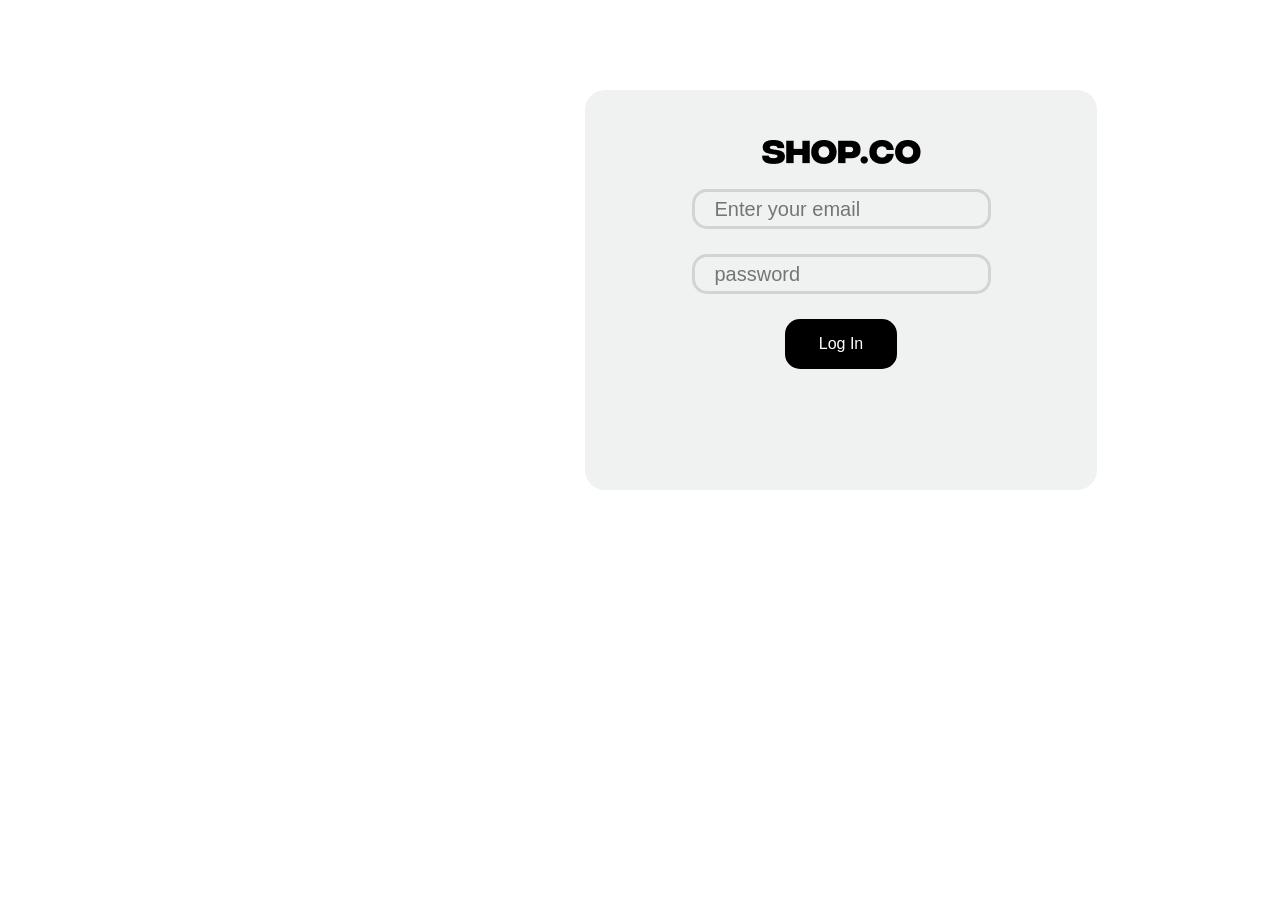
==== commit c995c393: "updated" ====
--- a/cart.html
+++ b/cart.html
@@ -8,7 +8,7 @@
     <link rel="stylesheet" href="main.css" />
 </head>
 
-<body>s
+<body>
     <aside class="signup-banner">
         <p class="signup-banner__text">
             Sign up and get 20% off to your first order.
@@ -118,17 +118,17 @@
                             Subtotal
                         </span>
                         <span class="order-summary__value">
-                            $565
+                            $
                         </span>
 
                     </div>
 
                     <div class="order-summary__row">
                         <span class="order-summary__label">
-                            Discount (-20%)
+                            Discount 
                         </span>
                         <span class="order-summary__value order-summary__value--discount">
-                            -$113
+                            -$
                         </span>
                     </div>
 
